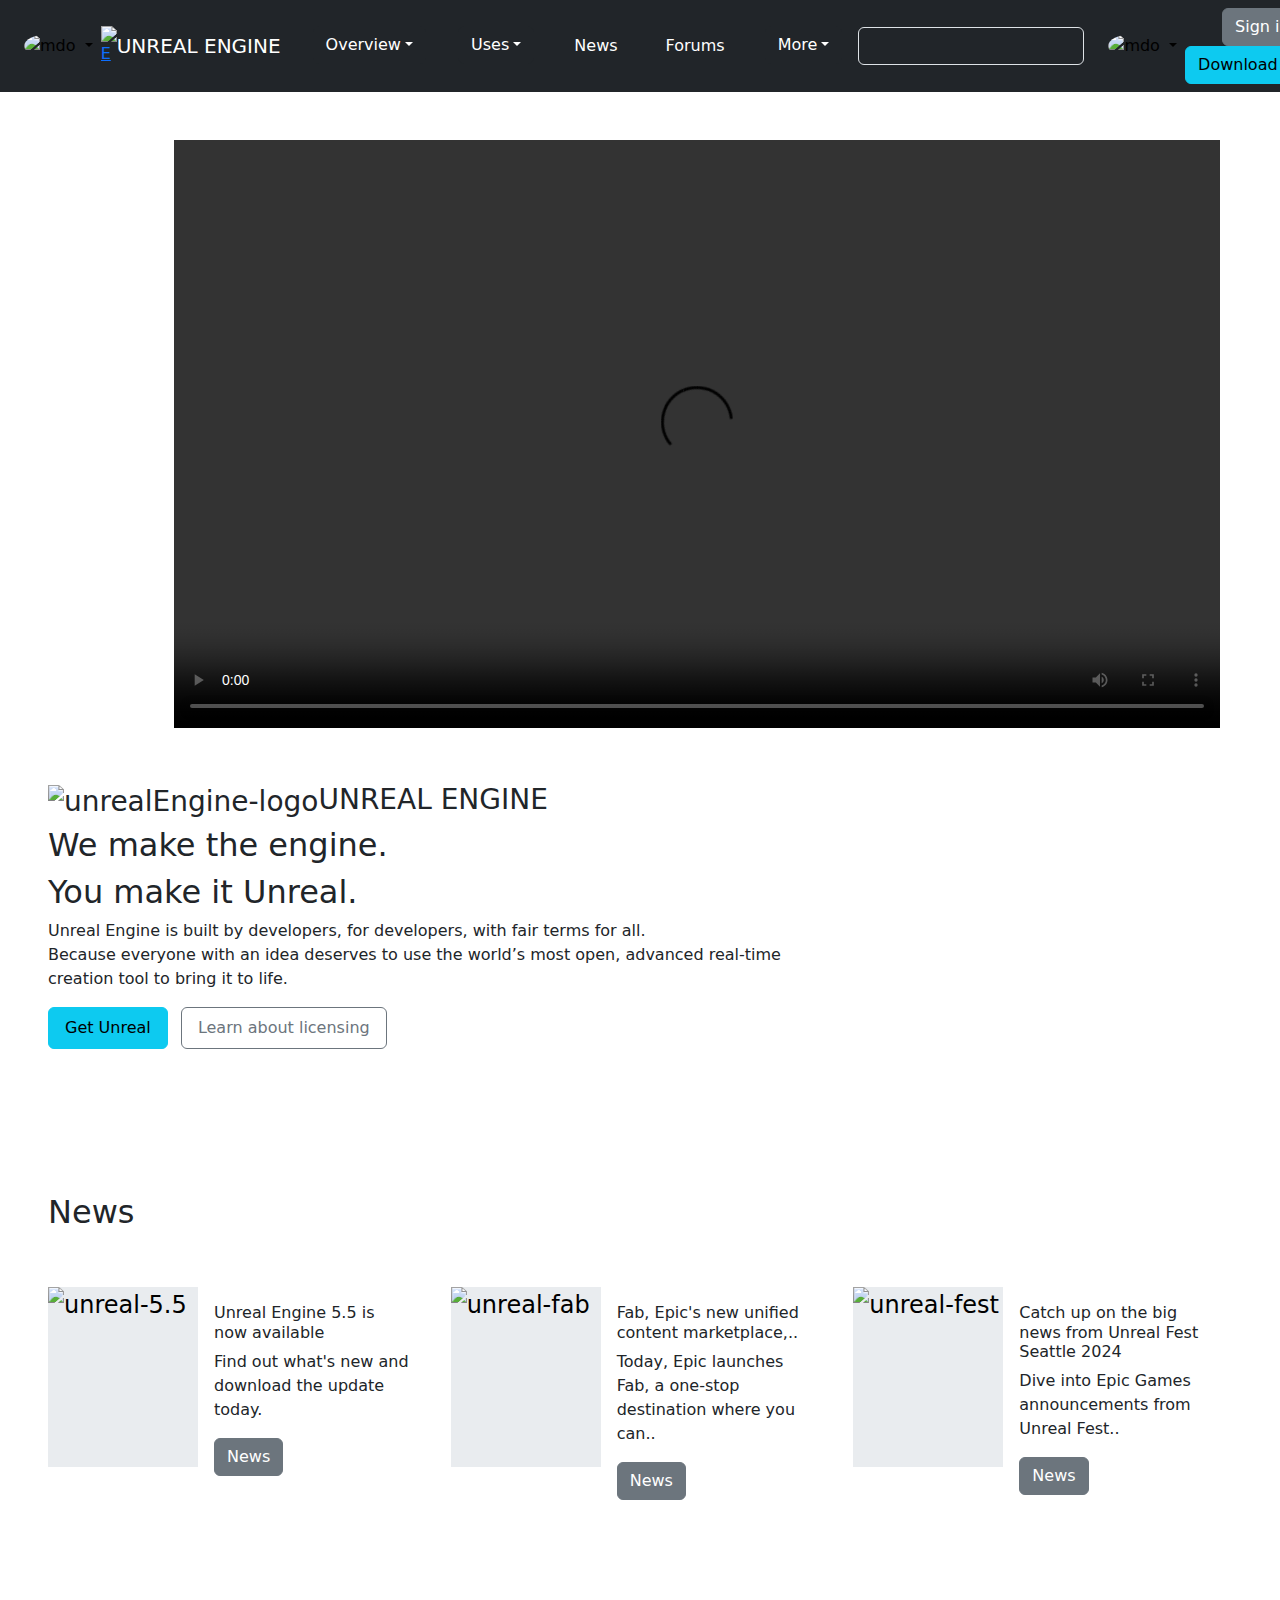
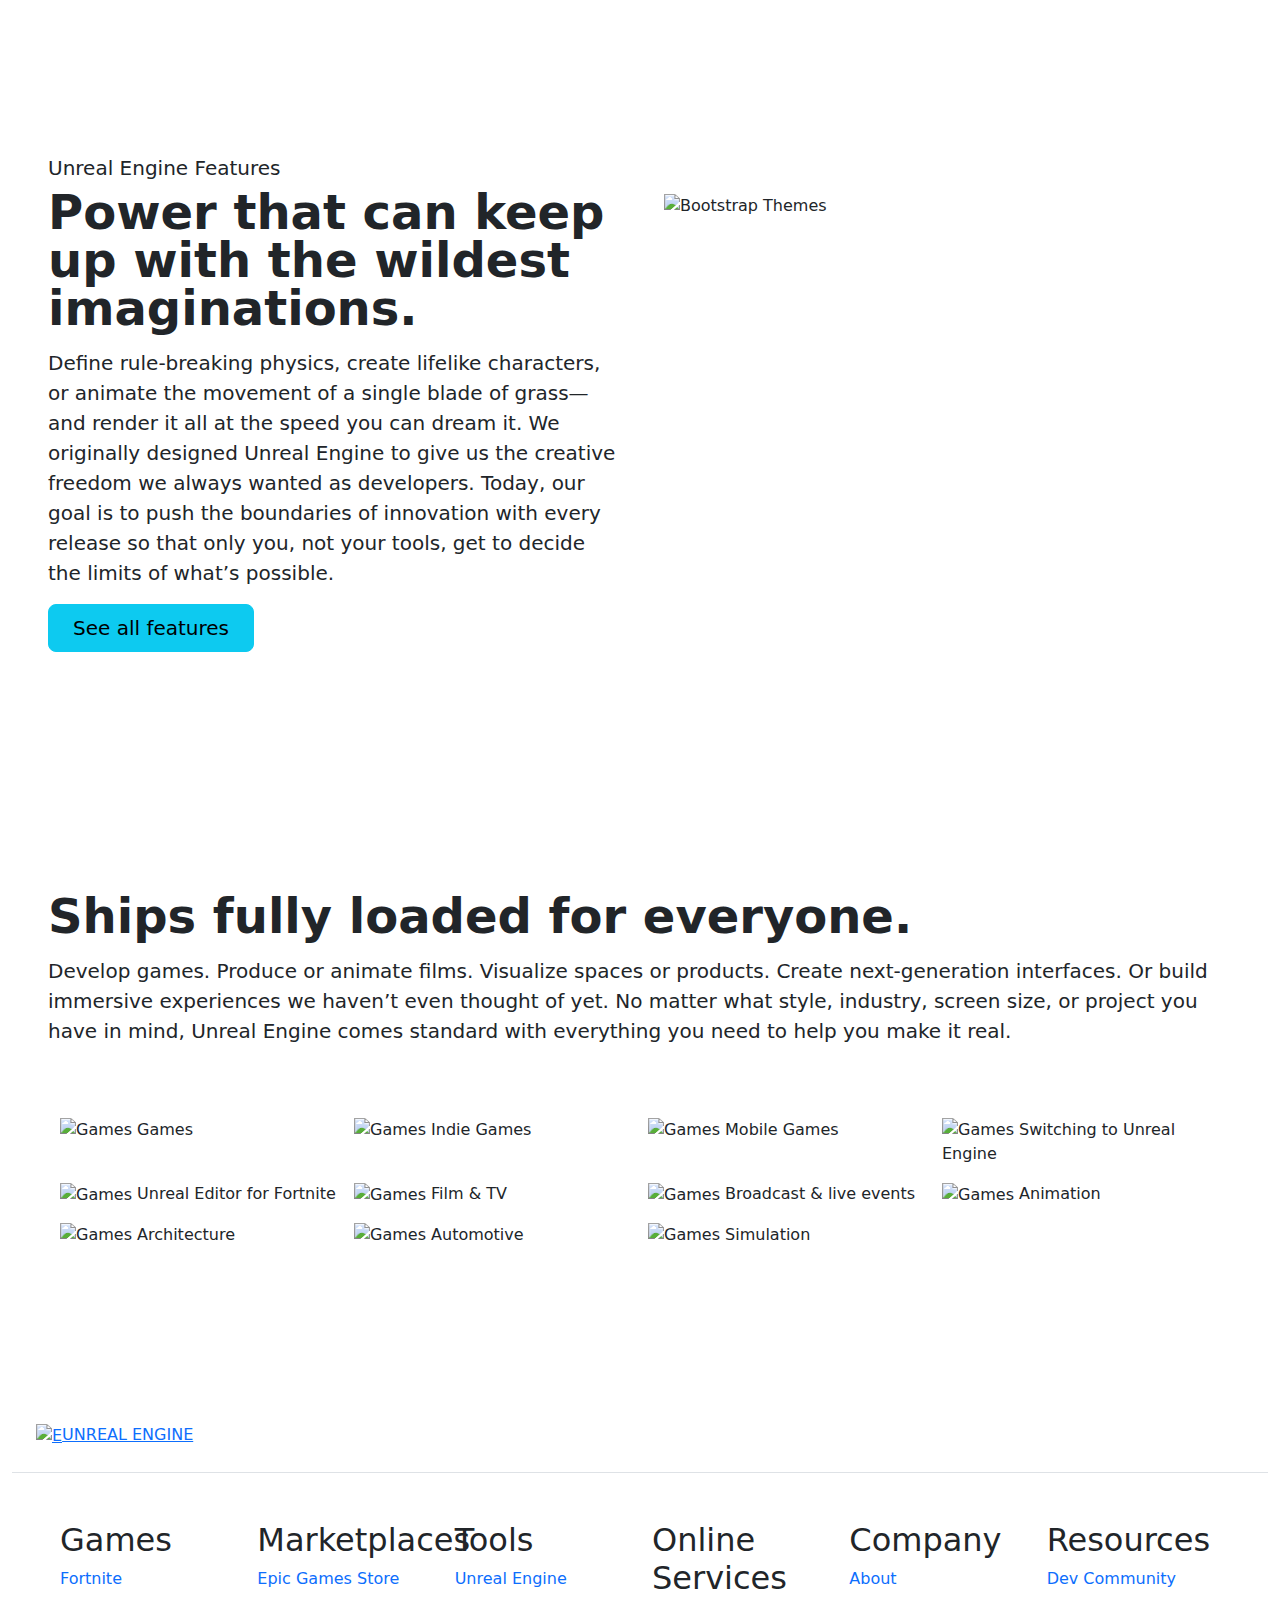
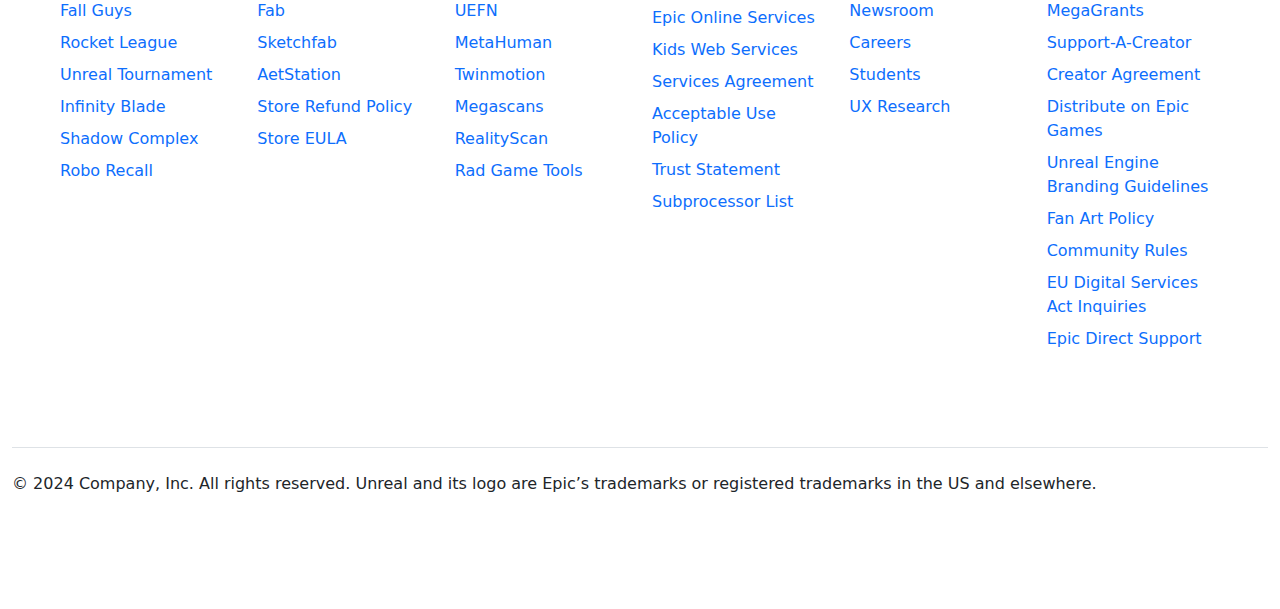
==== index.html @ f854a2a4 "height changed to 225." ====
<!DOCTYPE html>
<html lang="en">

<head>
    <meta charset="UTF-8">
    <meta name="viewport" content="width=device-width, initial-scale=1.0">
    <title>unrealengine.com</title>
    <link rel="icon" href="img/UNREALE-LOGO.png"/>
    <link href="https://cdn.jsdelivr.net/npm/bootstrap@5.3.3/dist/css/bootstrap.min.css" rel="stylesheet"
        integrity="sha384-QWTKZyjpPEjISv5WaRU9OFeRpok6YctnYmDr5pNlyT2bRjXh0JMhjY6hW+ALEwIH" crossorigin="anonymous">
    <script src="https://cdn.jsdelivr.net/npm/bootstrap@5.3.3/dist/js/bootstrap.bundle.min.js"
        integrity="sha384-YvpcrYf0tY3lHB60NNkmXc5s9fDVZLESaAA55NDzOxhy9GkcIdslK1eN7N6jIeHz"
        crossorigin="anonymous"></script>
    <link rel="stylesheet" href="style.css" />
</head>

<body>
    <!-- --------- Navbar --------- -->


    <nav class="navbar navbar-expand-lg navbar-dark bg-dark">
        <div class="container-fluid nav">

            <div class="dropdown text-end mx-4">
                <a href="#" class="d-block link-body-emphasis text-decoration-none dropdown-toggle"
                    data-bs-toggle="dropdown" aria-expanded="false">
                    <img src="img/EPIC-LOGO.png" alt="mdo" width="35" height="35" class="rounded-circle">
                </a>
                <ul class="dropdown-menu text-small text-bg-dark">
                    <li><a class="dropdown-item text-bg-dark" href="#">Play</a></li>
                    <li><a class="dropdown-item text-bg-dark" href="#">Fortnite</a></li>
                    <li><a class="dropdown-item text-bg-dark" href="#">Rocket League</a></li>
                    <li><a class="dropdown-item text-bg-dark" href="#">Fall Guys</a></li>
                    <li><hr class="dropdown-divider"></li>
                    <li><a class="dropdown-item text-bg-dark" href="#">Discover</a></li>
                    <li><a class="dropdown-item text-bg-dark" href="#">Epic Games Store</a></li>
                    <li><a class="dropdown-item text-bg-dark" href="#">Fab</a></li>
                    <li><a class="dropdown-item text-bg-dark" href="#">SketchFab</a></li>
                    <li><a class="dropdown-item text-bg-dark" href="#">ArtStation</a></li>
                </ul>
            </div>

            <a class="navbar-logo" href="index.html"><img src="img/UNREALE-LOGO.png" alt="E" width="35" height="35"></a>
            <a class="navbar-brand" href="#">UNREAL ENGINE</a>
            <button class="navbar-toggler" type="button" data-bs-toggle="collapse"
                data-bs-target="#navbarNavDarkDropdown" aria-controls="navbarNavDarkDropdown" aria-expanded="false"
                aria-label="Toggle navigation">
                <span class="navbar-toggler-icon"></span>
            </button>
            <div class="collapse navbar-collapse" id="navbarNavDarkDropdown">
                <ul class="navbar-nav">
                    <li class="nav-item dropdown">
                        <button class="btn btn-dark dropdown-toggle mx-3" data-bs-toggle="dropdown"
                            aria-expanded="false">Overview</button>
                        <ul class="dropdown-menu dropdown-menu-dark">
                            <li><a class="dropdown-item" href="#">Unreal Engine</a></li>
                            <li><a class="dropdown-item" href="#">Features</a></li>
                            <li><a class="dropdown-item" href="#">Licensing</a></li>
                            <li><a class="dropdown-item" href="#">FAQ</a></li>
                        </ul>
                    </li>
                    <li class="nav-item dropdown">
                        <button class="btn btn-dark dropdown-toggle mx-3" data-bs-toggle="dropdown"
                            aria-expanded="false">Uses</button>
                        <ul class="dropdown-menu dropdown-menu-dark">
                            <li><a class="dropdown-item" href="#">Switching to Unreal Engine</a></li>
                            <li><a class="dropdown-item" href="#">AAA games</a></li>
                            <li><a class="dropdown-item" href="#">Indie games</a></li>
                            <li><a class="dropdown-item" href="#">Mobile games</a></li>
                            <li><a class="dropdown-item" href="#">Unreal Editor for Fortnite </a></li>
                            <li><a class="dropdown-item" href="#">Film & TV</a></li>
                            <li><a class="dropdown-item" href="#">Broadcast & live events</a></li>
                            <li><a class="dropdown-item" href="#">Animation</a></li>
                            <li><a class="dropdown-item" href="#">Architecture</a></li>
                            <li><a class="dropdown-item" href="#">Automotive</a></li>
                            <li><a class="dropdown-item" href="#">Simulation</a></li>
                        </ul>
                    </li>
                    <li><a href="#" class="nav-link px-2 text-white mx-3">News</a></li>
                    <li><a href="#" class="nav-link px-2 text-white mx-3">Forums</a></li>
                    <li class="nav-item dropdown">
                        <button class="btn btn-dark dropdown-toggle mx-3" data-bs-toggle="dropdown"
                            aria-expanded="false">More</button>
                        <ul class="dropdown-menu dropdown-menu-dark">
                            <li><a class="dropdown-item" href="#">Documentation</a></li>
                            <li><a class="dropdown-item" href="#">Features</a></li>
                            <li><a class="dropdown-item" href="#">Licensing</a></li>
                            <li><a class="dropdown-item" href="#">Marketplace</a></li>
                        </ul>
                    </li>
                </ul>
            </div>

            <form class="col-12 col-lg-auto mb-3 mb-lg-0 me-lg-3" role="search">
                <input type="search" class="form-control form-control-dark text-bg-dark text-white" placeholder="Search"
                    aria-label="Search">
            </form>

            <div class="dropdown text-end mx-2">
                <a href="#" class="d-block link-body-emphasis text-decoration-none dropdown-toggle"
                    data-bs-toggle="dropdown" aria-expanded="false">
                    <img src="img/globle-icon.jpg" alt="mdo" width="35" height="35" class="rounded-circle">
                </a>
                <ul class="dropdown-menu text-small text-bg-dark">
                    <li><a class="dropdown-item text-bg-dark" href="#">English</a></li>
                    <li><a class="dropdown-item text-bg-dark" href="#">Hindi</a></li>
                </ul>
            </div>

            <div class="text-end tx-part">
                <a class="signin" href="sign.html"><button type="button" class="btn btn-secondary mx-1">Sign in</button></a>
                <button type="button" class="btn btn-info mx-3">Download</button>
            </div>
        </div>
    </nav>



    <!-- ----- Hero-Content ----- -->


    <div class="container-fluid my-5 mymain">
        <div class="myvid px-5" style="text-align: right;">
            <video class="object-fit-contain" width="1046" height="588.38" controls autoplay loop>
                <source src="video/unreal.mp4" type="video/mp4">
            </video>
        </div>
        <div class="row hero-txt">
            <div class="col-sm-8 p-5">
                <h3><img src="img/UNREALE-LOGO.png" alt="unrealEngine-logo" width="35" height="35">UNREAL ENGINE</h3>
                <h2>We make the engine.</h2>
                <h2 class="h2-last">You make it Unreal.</h2>
                <span><p>Unreal Engine is built by developers, for developers, with fair terms for all. <br>
                  Because everyone with an idea deserves to use the world’s most open, advanced real-time creation tool to bring it to life.</p></span> 
                <button class="btn btn-info me-2 p-2 px-3">Get Unreal</button>
                <button class="btn btn-outline-secondary p-2 px-3">Learn about licensing</button>
            </div>
            <div class="col-sm-4"></div>
        </div>
    </div>

    <!-- ------ content-1 ------ -->

    <div class="container-fluid p-5 my-5 content-1" id="hanging-icons">
        <h2>News</h2>
        <div class="row g-4 py-5 row-cols-1 row-cols-lg-3">
          <div class="col d-flex align-items-start">
            <div class="icon-square text-body-emphasis bg-body-secondary d-inline-flex align-items-center justify-content-center fs-4 flex-shrink-0 news-img-1">
              <img src="img/unreal-5-5.jpeg" alt="unreal-5.5" width="150" height="180"/>
            </div>
            <div class="news-info-1 p-3">
              <h3 class="fs-6">Unreal Engine 5.5 is now available</h3>
              <p>Find out what's new and download the update today.</p>
              <a href="#" class="btn btn-secondary">News</a>
            </div>
          </div>
          <div class="col d-flex align-items-start">
            <div class="icon-square text-body-emphasis bg-body-secondary d-inline-flex align-items-center justify-content-center fs-4 flex-shrink-0 news-img-2">
                <img src="img/unreal-fab.webp" alt="unreal-fab" width="150" height="180"/>
            </div>
            <div class="news-info-2 p-3">
              <h3 class="fs-6">Fab, Epic's new unified content marketplace,..</h3>
              <p>Today, Epic launches Fab, a one-stop destination where you can..</p>
              <a href="#" class="btn btn-secondary">News</a>
            </div>
          </div>
          <div class="col d-flex align-items-start">
            <div class="icon-square text-body-emphasis bg-body-secondary d-inline-flex align-items-center justify-content-center fs-4 flex-shrink-0 news-img-3">
                <img src="img/Unreal_Fest-1.jpg" alt="unreal-fest" width="150" height="180"/>
            </div>
            <div class="news-info-3 p-3">
              <h3 class="fs-6">Catch up on the big news from Unreal Fest Seattle 2024</h3>
              <p>Dive into Epic Games announcements from Unreal Fest..</p>
              <a href="#" class="btn btn-secondary">News</a>
            </div>
          </div>
        </div>
    </div>

    <!-- Content-2 -->

    <div class="container-fluid col-xxl-12 p-5 my-5 content-2">
        <div class="row flex-lg-row-reverse align-items-center g-5 py-5">
          <div class="col-10 col-sm-8 col-lg-6">
            <img src="img/cyberpunk-street-environment.webp" class="d-block mx-lg-auto " alt="Bootstrap Themes" width="745" height="420">
          </div>
          <div class="col-lg-6 C2-info">
            <h5>Unreal Engine Features</h5>
            <h1 class="display-5 fw-bold lh-1 mb-3">Power that can keep up with the wildest imaginations.</h1>
            <p class="lead">Define rule-breaking physics, create lifelike characters, or animate the movement of a single blade of grass—and render it all at the speed you can dream it. We originally designed Unreal Engine to give us the creative freedom we always wanted as developers. Today, our goal is to push the boundaries of innovation with every release so that only you, not your tools, get to decide the limits of what’s possible.</p>
            <div class="d-grid gap-2 d-md-flex justify-content-md-start">
              <button type="button" class="btn btn-info btn-lg px-4 me-md-2">See all features</button>
            </div>
          </div>
        </div>
    </div>

    <!-- Content-3 -->

    <div class="container-fluid col-xxl-12 p-5 my-5 content-3">
        <div class="row flex-lg-row-reverse align-items-center g-5 py-5">
          <div class="col-lg-12">
            <h1 class="display-5 fw-bold lh-1 mb-3">Ships fully loaded for everyone.</h1>
            <p class="lead">Develop games. Produce or animate films. Visualize spaces or products. Create next-generation interfaces. Or build immersive experiences we haven’t even thought of yet. No matter what style, industry, screen size, or project you have in mind, Unreal Engine comes standard with everything you need to help you make it real. </p>
          </div>
        </div>

        <!-- IMAGE CONTENT -->

        <div class="album py-2">
            <div class="container-fluid">
                <div class="row row-cols-1 row-cols-sm-2 row-cols-md-4 g-3">
                    <div class="col">
                        <div class="card-1">
                          <img src="img/Games.webp" alt="Games" height="225" width="100%" >
                          <title>Placeholder</title><rect width="100%" height="100%" fill="#55595c"></rect><text x="50%" y="50%" fill="#eceeef" dy=".3em">Games</text>
                        </div>
                      </div>
                      
                      <div class="col">
                        <div class="card-2">
                          <img src="img/Indie games.webp" alt="Games" height="225" width="100%" >
                          <title>Placeholder</title><rect width="100%" height="100%" fill="#55595c"></rect><text x="50%" y="50%" fill="#eceeef" dy=".3em">Indie Games</text>
                        </div>
                      </div>
          
                      <div class="col">
                        <div class="card-3">
                          <img src="img/Mobile games.webp" alt="Games" height="225" width="100%" >
                          <title>Placeholder</title><rect width="100%" height="100%" fill="#55595c"></rect><text x="50%" y="50%" fill="#eceeef" dy=".3em">Mobile Games</text>
                        </div>
                      </div>
              
                      <div class="col">
                        <div class="card-4">
                          <img src="img/Switching to Unreal Engine.webp" alt="Games" height="225" width="100%" >
                          <title>Placeholder</title><rect width="100%" height="100%" fill="#55595c"></rect><text x="50%" y="50%" fill="#eceeef" dy=".3em">Switching to Unreal Engine</text>
                        </div>
                      </div>
          
                      <div class="col">
                        <div class="card-5">
                          <img src="img/Unreal Editor for Fortnite.webp" alt="Games" height="225" width="100%" >
                          <title>Placeholder</title><rect width="100%" height="100%" fill="#55595c"></rect><text x="50%" y="50%" fill="#eceeef" dy=".3em">Unreal Editor for Fortnite</text>
                        </div>
                      </div>
          
                      <div class="col">
                        <div class="card-6">
                          <img src="img/Film & TV.webp" alt="Games" height="225" width="100%" >
                          <title>Placeholder</title><rect width="100%" height="100%" fill="#55595c"></rect><text x="50%" y="50%" fill="#eceeef" dy=".3em">Film & TV</text>
                        </div>
                      </div>
              
                      <div class="col">
                        <div class="card-7">
                          <img src="img/Broadcast & live events.webp" alt="Games" height="225" width="100%" >
                          <title>Placeholder</title><rect width="100%" height="100%" fill="#55595c"></rect><text x="50%" y="50%" fill="#eceeef" dy=".3em">Broadcast & live events</text>
                        </div>
                      </div>
          
                      <div class="col">
                        <div class="card-8">
                          <img src="img/Animation.webp" alt="Games" height="225" width="100%" >
                          <title>Placeholder</title><rect width="100%" height="100%" fill="#55595c"></rect><text x="50%" y="50%" fill="#eceeef" dy=".3em">Animation</text>
                        </div>
                      </div>
          
                      <div class="col">
                        <div class="card-9">
                          <img src="img/architecture_thumbnail.webp" alt="Games" height="225" width="100%" >
                          <title>Placeholder</title><rect width="100%" height="100%" fill="#55595c"></rect><text x="50%" y="50%" fill="#eceeef" dy=".3em">Architecture</text>
                        </div>
                      </div>
          
                      <div class="col">
                        <div class="card-10">
                          <img src="img/automotive_thumbnail.webp" alt="Games" height="225" width="100%" >
                          <title>Placeholder</title><rect width="100%" height="100%" fill="#55595c"></rect><text x="50%" y="50%" fill="#eceeef" dy=".3em">Automotive</text>
                        </div>
                      </div>
          
                      <div class="col">
                        <div class="card-11">
                          <img src="img/simulation_thumbnail.webp" alt="Games" height="225" width="100%" >
                          <title>Placeholder</title><rect width="100%" height="100%" fill="#55595c"></rect><text x="50%" y="50%" fill="#eceeef" dy=".3em">Simulation</text>
                        </div>
                    </div>
                </div>
            </div>
        </div>
    </div>
    
    <!-- ----- FOOTER ----- -->
    
    <div class="container-fluid mt-5 footer-0">
        <footer class="py-5">
          <div class="d-flex flex-column flex-sm-row justify-content-between p-4 border-bottom">
            <a class="navbar-logo" href="index.html"><img src="img/UNREALE-LOGO.png" alt="E" width="45" height="45">UNREAL ENGINE</a>
          </div>

          <div class="row footer-info p-5">

            <div class="col-6 col-md-2 mb-3">
              <h5 class="fs-2">Games</h5>
              <ul class="nav flex-column">
                <li class="nav-item mb-2"><a href="#" class="nav-link p-0 fs-6">Fortnite</a></li>
                <li class="nav-item mb-2"><a href="#" class="nav-link p-0 fs-6">Fall Guys</a></li>
                <li class="nav-item mb-2"><a href="#" class="nav-link p-0 fs-6">Rocket League</a></li>
                <li class="nav-item mb-2"><a href="#" class="nav-link p-0 fs-6">Unreal Tournament</a></li>
                <li class="nav-item mb-2"><a href="#" class="nav-link p-0 fs-6">Infinity Blade</a></li>
                <li class="nav-item mb-2"><a href="#" class="nav-link p-0 fs-6">Shadow Complex</a></li>
                <li class="nav-item mb-2"><a href="#" class="nav-link p-0 fs-6">Robo Recall</a></li>
              </ul>
            </div>
      
            <div class="col-6 col-md-2 mb-3">
              <h5 class="fs-2">Marketplaces</h5>
              <ul class="nav flex-column">
                <li class="nav-item mb-2"><a href="#" class="nav-link p-0 fs-6">Epic Games Store</a></li>
                <li class="nav-item mb-2"><a href="#" class="nav-link p-0 fs-6">Fab</a></li>
                <li class="nav-item mb-2"><a href="#" class="nav-link p-0 fs-6">Sketchfab</a></li>
                <li class="nav-item mb-2"><a href="#" class="nav-link p-0 fs-6">AetStation</a></li>
                <li class="nav-item mb-2"><a href="#" class="nav-link p-0 fs-6">Store Refund Policy</a></li>
                <li class="nav-item mb-2"><a href="#" class="nav-link p-0 fs-6">Store EULA</a></li>
              </ul>
            </div>
      
            <div class="col-6 col-md-2 mb-3">
              <h5 class="fs-2">Tools</h5>
              <ul class="nav flex-column">
                <li class="nav-item mb-2"><a href="#" class="nav-link p-0 fs-6">Unreal Engine</a></li>
                <li class="nav-item mb-2"><a href="#" class="nav-link p-0 fs-6">UEFN</a></li>
                <li class="nav-item mb-2"><a href="#" class="nav-link p-0 fs-6">MetaHuman</a></li>
                <li class="nav-item mb-2"><a href="#" class="nav-link p-0 fs-6">Twinmotion</a></li>
                <li class="nav-item mb-2"><a href="#" class="nav-link p-0 fs-6">Megascans</a></li>
                <li class="nav-item mb-2"><a href="#" class="nav-link p-0 fs-6">RealityScan</a></li>
                <li class="nav-item mb-2"><a href="#" class="nav-link p-0 fs-6">Rad Game Tools</a></li>
              </ul>
            </div>
      
            <div class="col-6 col-md-2 mb-3">
              <h5 class="fs-2">Online Services</h5>
              <ul class="nav flex-column">
                <li class="nav-item mb-2"><a href="#" class="nav-link p-0 fs-6">Epic Online Services</a></li>
                <li class="nav-item mb-2"><a href="#" class="nav-link p-0 fs-6">Kids Web Services</a></li>
                <li class="nav-item mb-2"><a href="#" class="nav-link p-0 fs-6">Services Agreement</a></li>
                <li class="nav-item mb-2"><a href="#" class="nav-link p-0 fs-6">Acceptable Use Policy</a></li>
                <li class="nav-item mb-2"><a href="#" class="nav-link p-0 fs-6">Trust Statement</a></li>
                <li class="nav-item mb-2"><a href="#" class="nav-link p-0 fs-6">Subprocessor List</a></li>
              </ul>
            </div>
      
            <div class="col-6 col-md-2 mb-3">
              <h5 class="fs-2">Company</h5>
              <ul class="nav flex-column">
                <li class="nav-item mb-2"><a href="#" class="nav-link p-0 fs-6">About</a></li>
                <li class="nav-item mb-2"><a href="#" class="nav-link p-0 fs-6">Newsroom</a></li>
                <li class="nav-item mb-2"><a href="#" class="nav-link p-0 fs-6">Careers</a></li>
                <li class="nav-item mb-2"><a href="#" class="nav-link p-0 fs-6">Students</a></li>
                <li class="nav-item mb-2"><a href="#" class="nav-link p-0 fs-6">UX Research</a></li>
              </ul>
            </div>
      
            <div class="col-6 col-md-2 mb-3">
              <h5 class="fs-2">Resources</h5>
              <ul class="nav flex-column">
                <li class="nav-item mb-2"><a href="#" class="nav-link p-0 fs-6">Dev Community</a></li>
                <li class="nav-item mb-2"><a href="#" class="nav-link p-0 fs-6">MegaGrants</a></li>
                <li class="nav-item mb-2"><a href="#" class="nav-link p-0 fs-6">Support-A-Creator</a></li>
                <li class="nav-item mb-2"><a href="#" class="nav-link p-0 fs-6">Creator Agreement</a></li>
                <li class="nav-item mb-2"><a href="#" class="nav-link p-0 fs-6">Distribute on Epic Games</a></li>
                <li class="nav-item mb-2"><a href="#" class="nav-link p-0 fs-6">Unreal Engine Branding Guidelines</a></li>
                <li class="nav-item mb-2"><a href="#" class="nav-link p-0 fs-6">Fan Art Policy</a></li>
                <li class="nav-item mb-2"><a href="#" class="nav-link p-0 fs-6">Community Rules</a></li>
                <li class="nav-item mb-2"><a href="#" class="nav-link p-0 fs-6">EU Digital Services Act Inquiries</a></li>
                <li class="nav-item mb-2"><a href="#" class="nav-link p-0 fs-6">Epic Direct Support</a></li>
              </ul>
            </div>
          </div>
      
          <div class="d-flex flex-column flex-sm-row justify-content-between py-4 my-4 border-top">
            <p>© 2024 Company, Inc. All rights reserved. Unreal and its logo are Epic’s trademarks or registered trademarks in the US and elsewhere.</p>
            <ul class="list-unstyled d-flex">
              <li class="ms-3"><a class="link-body-emphasis" href="#"><svg class="bi" width="24" height="24"><use xlink:href="#twitter"></use></svg></a></li>
              <li class="ms-3"><a class="link-body-emphasis" href="#"><svg class="bi" width="24" height="24"><use xlink:href="#instagram"></use></svg></a></li>
              <li class="ms-3"><a class="link-body-emphasis" href="#"><svg class="bi" width="24" height="24"><use xlink:href="#facebook"></use></svg></a></li>
            </ul>
          </div>
        </footer>
    </div>

</body>

</html>
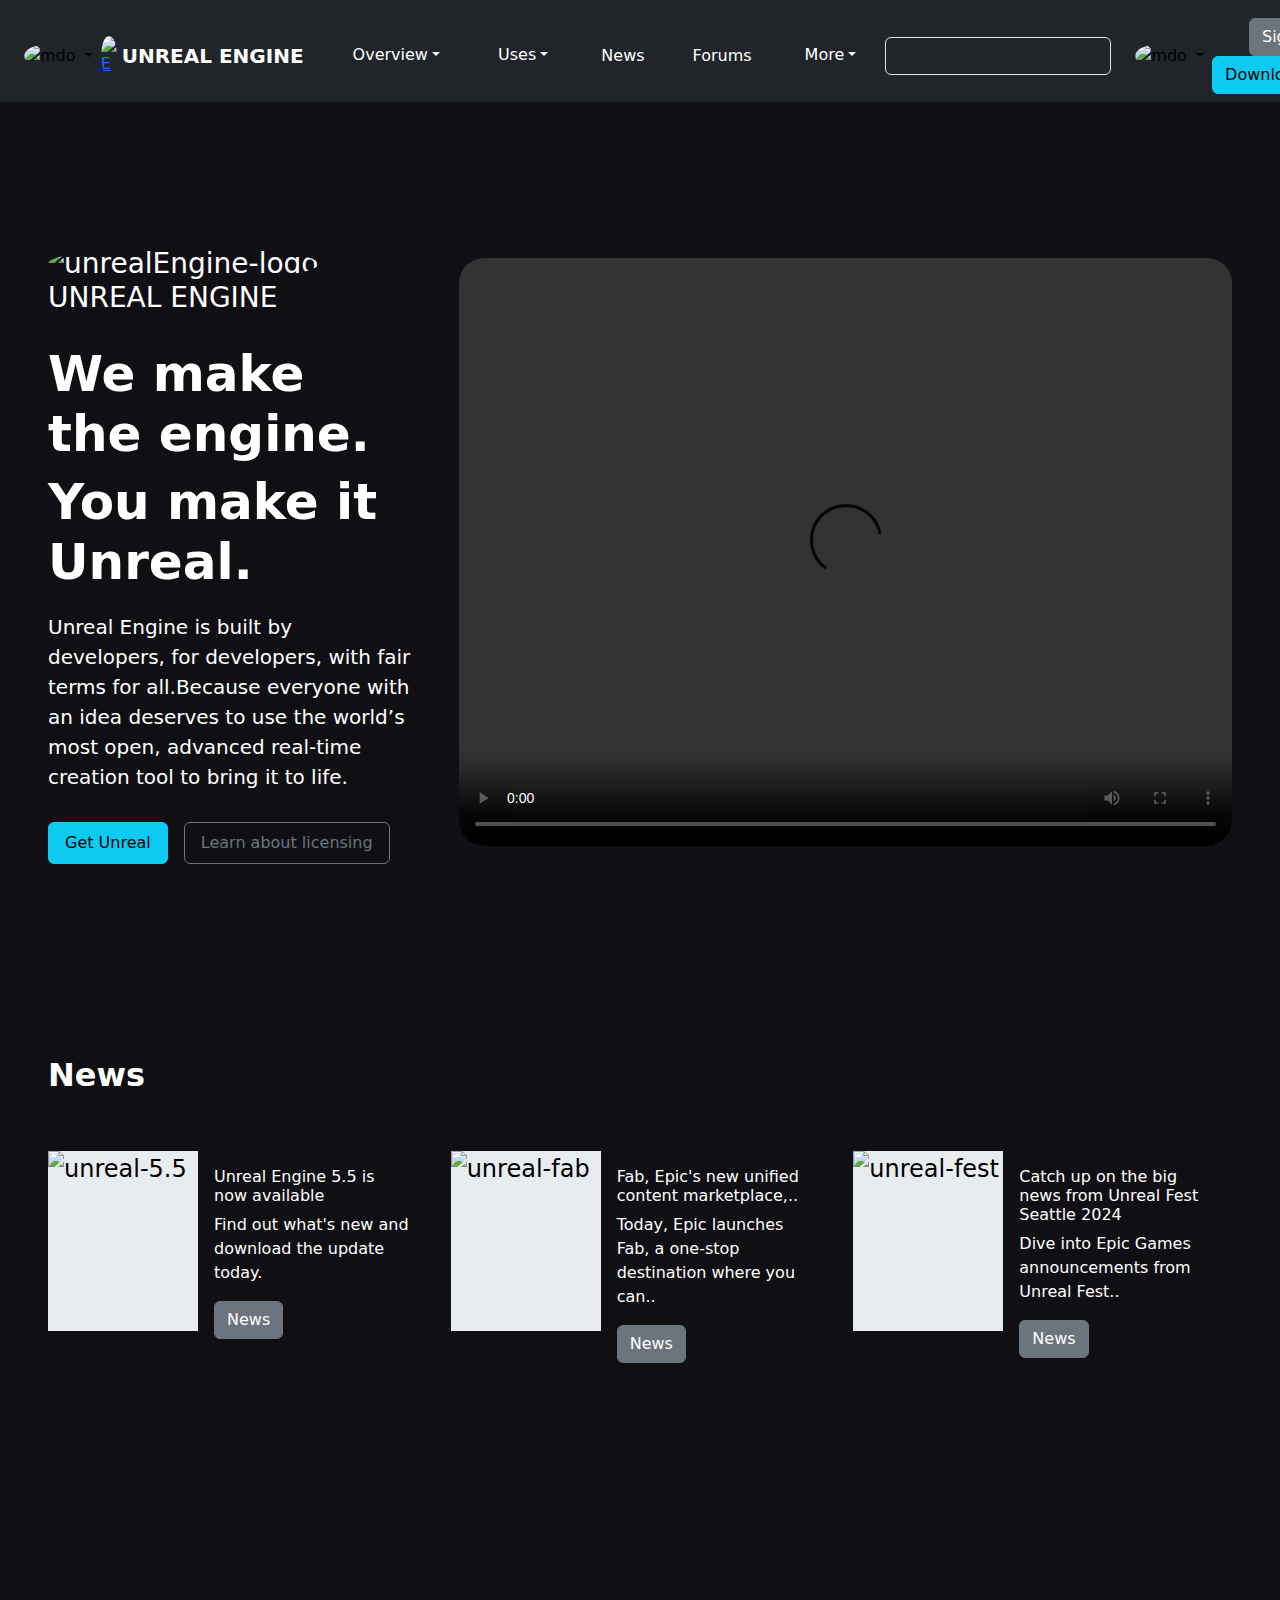
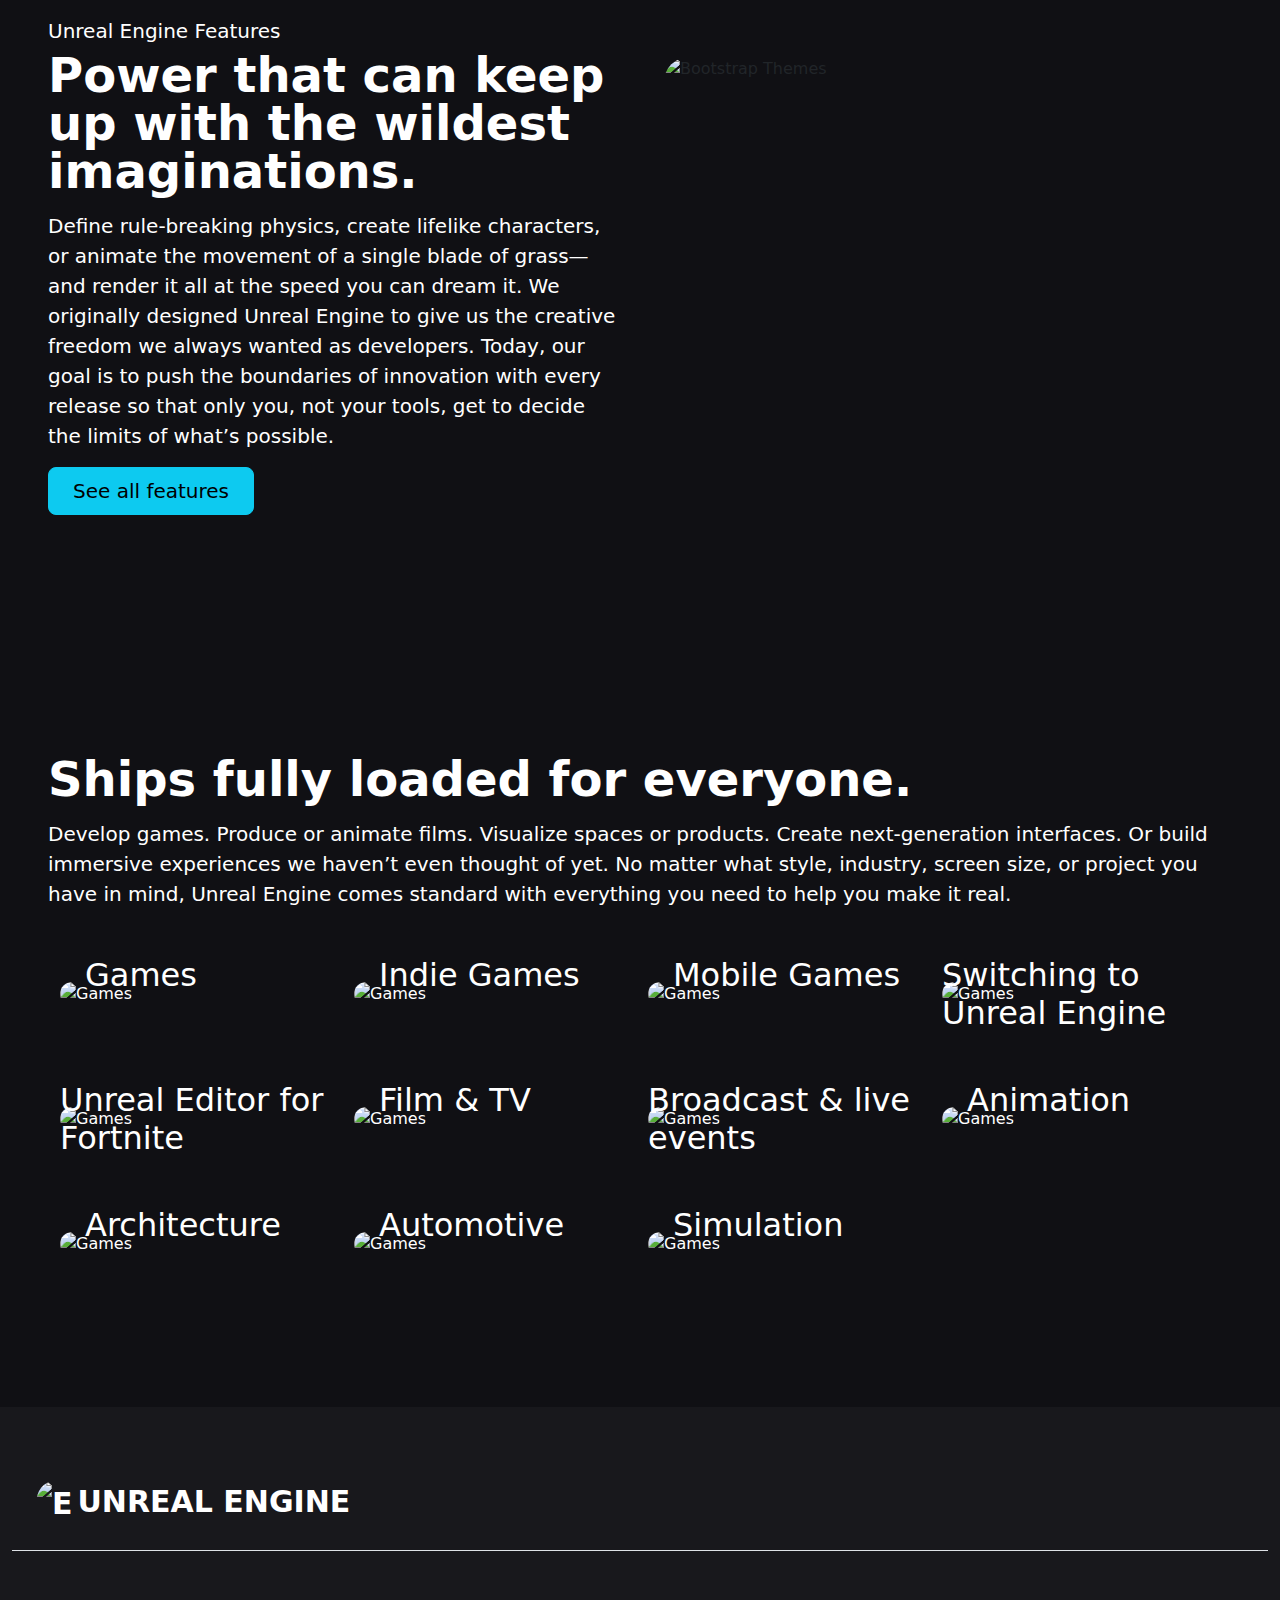
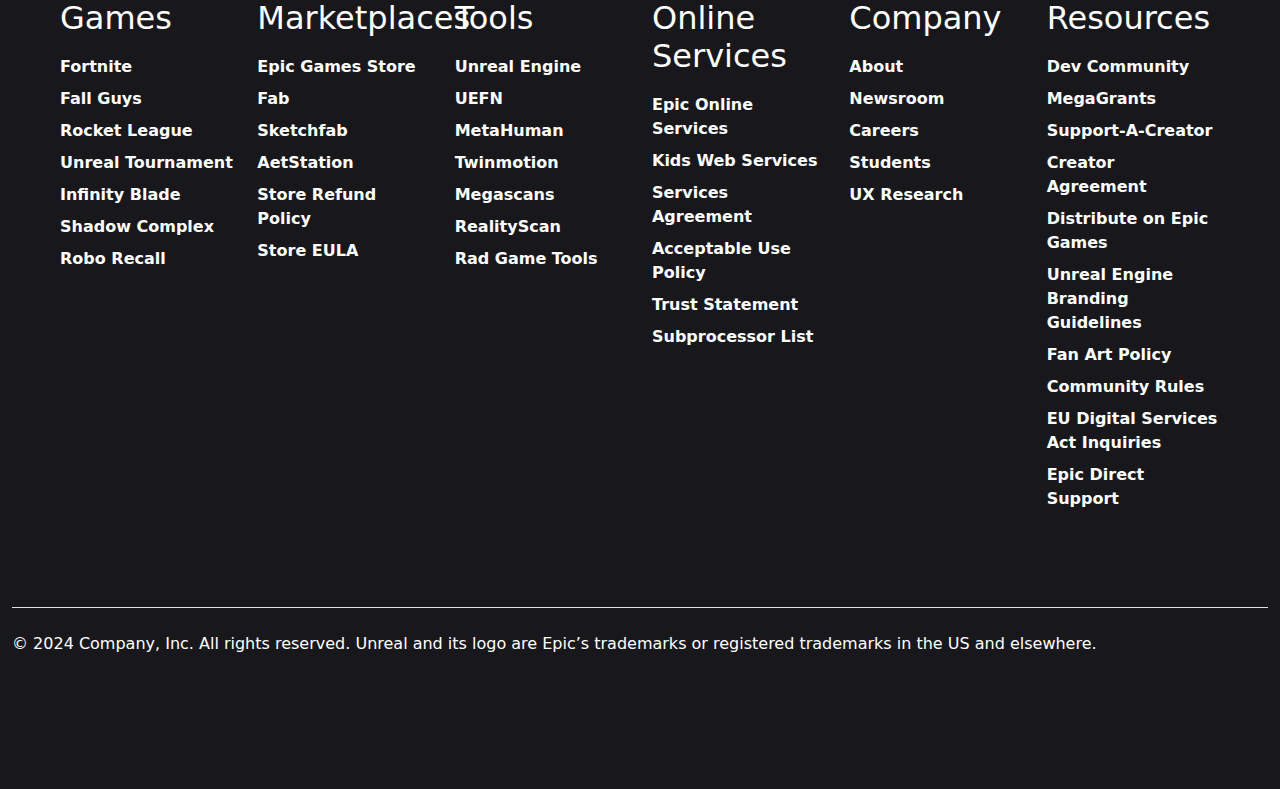
==== commit 1e3784c4: "new changes." ====
--- a/index.html
+++ b/index.html
@@ -107,7 +107,7 @@
                 </ul>
             </div>
 
-            <div class="text-end tx-part">
+            <div class="text-end">
                 <a class="signin" href="sign.html"><button type="button" class="btn btn-secondary mx-1">Sign in</button></a>
                 <button type="button" class="btn btn-info mx-3">Download</button>
             </div>
@@ -118,25 +118,24 @@
 
     <!-- ----- Hero-Content ----- -->
 
-
-    <div class="container-fluid my-5 mymain">
-        <div class="myvid px-5" style="text-align: right;">
-            <video class="object-fit-contain" width="1046" height="588.38" controls autoplay loop>
-                <source src="video/unreal.mp4" type="video/mp4">
-            </video>
-        </div>
-        <div class="row hero-txt">
-            <div class="col-sm-8 p-5">
-                <h3><img src="img/UNREALE-LOGO.png" alt="unrealEngine-logo" width="35" height="35">UNREAL ENGINE</h3>
-                <h2>We make the engine.</h2>
-                <h2 class="h2-last">You make it Unreal.</h2>
-                <span><p>Unreal Engine is built by developers, for developers, with fair terms for all. <br>
-                  Because everyone with an idea deserves to use the world’s most open, advanced real-time creation tool to bring it to life.</p></span> 
-                <button class="btn btn-info me-2 p-2 px-3">Get Unreal</button>
-                <button class="btn btn-outline-secondary p-2 px-3">Learn about licensing</button>
-            </div>
-            <div class="col-sm-4"></div>
-        </div>
+    <div class="container-fluid col-xxl-12 p-5 my-5 mymain">
+      <div class="row flex-lg-row-reverse align-items-center g-5 py-5 myvid">
+        <div class="col-10 col-sm-8 col-lg-8">
+          <video class="object-fit-contain" width="1046" height="588.38" controls autoplay loop>
+            <source src="video/unreal.mp4" type="video/mp4">
+          </video>
+        </div>
+        <div class="col-lg-4 hero-txt">
+          <h3><img src="img/UNREALE-LOGO.png" alt="unrealEngine-logo" width="40" height="40">UNREAL ENGINE</h3>
+          <h2>We make the engine.</h2>
+          <h2 class="h2-last">You make it Unreal.</h2>
+          <span><p>Unreal Engine is built by developers, for developers, with fair terms for all.Because everyone with an idea deserves to use the world’s most open, advanced real-time creation tool to bring it to life.</p></span> 
+          <div class="d-grid gap-2 d-md-flex justify-content-md-start">
+            <button class="btn btn-info me-2 p-2 px-3">Get Unreal</button>
+            <button class="btn btn-outline-secondary p-2 px-3">Learn about licensing</button>
+          </div>
+        </div>
+      </div>
     </div>
 
     <!-- ------ content-1 ------ -->
@@ -180,7 +179,7 @@
     <!-- Content-2 -->
 
     <div class="container-fluid col-xxl-12 p-5 my-5 content-2">
-        <div class="row flex-lg-row-reverse align-items-center g-5 py-5">
+        <div class="row flex-lg-row-reverse align-items-center g-5 py-5 C2-img">
           <div class="col-10 col-sm-8 col-lg-6">
             <img src="img/cyberpunk-street-environment.webp" class="d-block mx-lg-auto " alt="Bootstrap Themes" width="745" height="420">
           </div>
@@ -213,77 +212,87 @@
                     <div class="col">
                         <div class="card-1">
                           <img src="img/Games.webp" alt="Games" height="225" width="100%" >
-                          <title>Placeholder</title><rect width="100%" height="100%" fill="#55595c"></rect><text x="50%" y="50%" fill="#eceeef" dy=".3em">Games</text>
+                          <h2 class="img-title">Games</h2>
                         </div>
                       </div>
                       
                       <div class="col">
                         <div class="card-2">
                           <img src="img/Indie games.webp" alt="Games" height="225" width="100%" >
-                          <title>Placeholder</title><rect width="100%" height="100%" fill="#55595c"></rect><text x="50%" y="50%" fill="#eceeef" dy=".3em">Indie Games</text>
+                          <h2 class="img-title">Indie Games</h2>
+                          <!-- <title>Placeholder</title><rect width="100%" height="100%" fill="#55595c"></rect><text x="50%" y="50%" fill="#eceeef" dy=".3em">Indie Games</text> -->
                         </div>
                       </div>
           
                       <div class="col">
                         <div class="card-3">
                           <img src="img/Mobile games.webp" alt="Games" height="225" width="100%" >
-                          <title>Placeholder</title><rect width="100%" height="100%" fill="#55595c"></rect><text x="50%" y="50%" fill="#eceeef" dy=".3em">Mobile Games</text>
+                          <h2 class="img-title">Mobile Games</h2>
+                          <!-- <title>Placeholder</title><rect width="100%" height="100%" fill="#55595c"></rect><text x="50%" y="50%" fill="#eceeef" dy=".3em">Mobile Games</text> -->
                         </div>
                       </div>
               
                       <div class="col">
                         <div class="card-4">
                           <img src="img/Switching to Unreal Engine.webp" alt="Games" height="225" width="100%" >
-                          <title>Placeholder</title><rect width="100%" height="100%" fill="#55595c"></rect><text x="50%" y="50%" fill="#eceeef" dy=".3em">Switching to Unreal Engine</text>
+                          <h2 class="img-title">Switching to Unreal Engine</h2>
+                          <!-- <title>Placeholder</title><rect width="100%" height="100%" fill="#55595c"></rect><text x="50%" y="50%" fill="#eceeef" dy=".3em">Switching to Unreal Engine</text> -->
                         </div>
                       </div>
           
                       <div class="col">
                         <div class="card-5">
                           <img src="img/Unreal Editor for Fortnite.webp" alt="Games" height="225" width="100%" >
-                          <title>Placeholder</title><rect width="100%" height="100%" fill="#55595c"></rect><text x="50%" y="50%" fill="#eceeef" dy=".3em">Unreal Editor for Fortnite</text>
+                          <h2 class="img-title">Unreal Editor for Fortnite</h2>
+                          <!-- <title>Placeholder</title><rect width="100%" height="100%" fill="#55595c"></rect><text x="50%" y="50%" fill="#eceeef" dy=".3em">Unreal Editor for Fortnite</text> -->
                         </div>
                       </div>
           
                       <div class="col">
                         <div class="card-6">
                           <img src="img/Film & TV.webp" alt="Games" height="225" width="100%" >
-                          <title>Placeholder</title><rect width="100%" height="100%" fill="#55595c"></rect><text x="50%" y="50%" fill="#eceeef" dy=".3em">Film & TV</text>
+                          <h2 class="img-title">Film & TV</h2>
+                          <!-- <title>Placeholder</title><rect width="100%" height="100%" fill="#55595c"></rect><text x="50%" y="50%" fill="#eceeef" dy=".3em">Film & TV</text> -->
                         </div>
                       </div>
               
                       <div class="col">
                         <div class="card-7">
                           <img src="img/Broadcast & live events.webp" alt="Games" height="225" width="100%" >
-                          <title>Placeholder</title><rect width="100%" height="100%" fill="#55595c"></rect><text x="50%" y="50%" fill="#eceeef" dy=".3em">Broadcast & live events</text>
+                          <h2 class="img-title">Broadcast & live events</h2>
+                          <!-- <title>Placeholder</title><rect width="100%" height="100%" fill="#55595c"></rect><text x="50%" y="50%" fill="#eceeef" dy=".3em">Broadcast & live events</text> -->
                         </div>
                       </div>
           
                       <div class="col">
                         <div class="card-8">
                           <img src="img/Animation.webp" alt="Games" height="225" width="100%" >
-                          <title>Placeholder</title><rect width="100%" height="100%" fill="#55595c"></rect><text x="50%" y="50%" fill="#eceeef" dy=".3em">Animation</text>
+                          <h2 class="img-title">Animation</h2>
+                          <!-- <title>Placeholder</title><rect width="100%" height="100%" fill="#55595c"></rect><text x="50%" y="50%" fill="#eceeef" dy=".3em">Animation</text> -->
                         </div>
                       </div>
           
                       <div class="col">
                         <div class="card-9">
                           <img src="img/architecture_thumbnail.webp" alt="Games" height="225" width="100%" >
-                          <title>Placeholder</title><rect width="100%" height="100%" fill="#55595c"></rect><text x="50%" y="50%" fill="#eceeef" dy=".3em">Architecture</text>
+                          <h2 class="img-title">Architecture</h2>
+                          <!-- <title>Placeholder</title><rect width="100%" height="100%" fill="#55595c"></rect><text x="50%" y="50%" fill="#eceeef" dy=".3em">Architecture</text> -->
                         </div>
                       </div>
           
                       <div class="col">
                         <div class="card-10">
                           <img src="img/automotive_thumbnail.webp" alt="Games" height="225" width="100%" >
-                          <title>Placeholder</title><rect width="100%" height="100%" fill="#55595c"></rect><text x="50%" y="50%" fill="#eceeef" dy=".3em">Automotive</text>
+                          <h2 class="img-title">Automotive</h2>
+                          <!-- <title>Placeholder</title><rect width="100%" height="100%" fill="#55595c"></rect><text x="50%" y="50%" fill="#eceeef" dy=".3em">Automotive</text> -->
                         </div>
                       </div>
           
                       <div class="col">
                         <div class="card-11">
                           <img src="img/simulation_thumbnail.webp" alt="Games" height="225" width="100%" >
-                          <title>Placeholder</title><rect width="100%" height="100%" fill="#55595c"></rect><text x="50%" y="50%" fill="#eceeef" dy=".3em">Simulation</text>
+                          <h2 class="img-title">Simulation</h2>
+                          <!-- <title>Placeholder</title><rect width="100%" height="100%" fill="#55595c"></rect><text x="50%" y="50%" fill="#eceeef" dy=".3em">Simulation</text> -->
                         </div>
                     </div>
                 </div>
--- a/style.css
+++ b/style.css
@@ -0,0 +1,179 @@
+body{
+    background-color: #101014;
+}
+
+            
+/* Navbar */
+
+.nav{
+    padding-top: 10px;
+}
+
+.navbar-logo img{
+    border-radius: 50%;
+    margin-right: 5px;
+}
+
+.navbar-brand{
+    font-weight: bolder;
+    margin-right: 20px;
+}
+
+.navbar-collapse{
+    font-style: arial sans-serif;
+    font-size: 16px;
+    font-family: 400;
+}
+
+.navbar-collapse button{
+    font-style: arial sans-serif;
+    font-size: 16px;
+    font-weight: 400;
+}
+
+/* Hero-Content */
+
+.mymain video{
+    border-radius: 25px;
+    max-width: 100%;
+}
+
+.hero-txt{
+    color: white;
+}
+
+.hero-txt h2{
+    font-size: 50px;
+    font-weight: 900;
+    font-style: sans-serif;
+}
+
+.hero-txt p{
+    font-size: 20px;
+    font-style: sans-serif;
+}
+
+.hero-txt img{
+    border-radius: 50%;
+    margin-right: 5px;
+}
+
+.hero-txt h3{
+    font-size: 28px;
+    margin-bottom: 30px;
+}
+
+.hero-txt .h2-last{
+    margin-bottom: 20px;
+}
+
+.hero-txt p{
+    margin-bottom: 30px;
+}
+
+
+/* content-1 */
+
+.content-1{
+    color: white;
+}
+
+.content-1 h2{
+    font-weight: bolder;
+}
+.content-1 h3{
+    color: white;
+}
+
+
+/* content-2 */
+
+.content-2 .C2-info{
+    color: white;
+}
+
+.content-2 .C2-img img{
+    border-radius: 25px;
+    max-width: 100%;
+}
+
+/* content-3 */
+
+.content-3{
+    color: white;
+}
+
+/* IMAGE-CONTENT */
+
+.content-3 img{
+    border-radius: 25px;
+}
+
+.content-3 .card-1 .img-title{
+    position: relative;
+    bottom: 50px;
+    left: 25px;
+}
+.content-3 .card-2 .img-title{
+    position: relative;
+    bottom: 50px;
+    left: 25px;
+}
+.content-3 .card-3 .img-title{
+    position: relative;
+    bottom: 50px;
+    left: 25px;
+}
+.content-3 .card-4 .img-title{
+    position: relative;
+    bottom: 50px;
+    left: 0px;
+}
+.content-3 .card-5 .img-title{
+    position: relative;
+    bottom: 50px;
+    left: 0px;
+}
+.content-3 .card-6 .img-title{
+    position: relative;
+    bottom: 50px;
+    left: 25px;
+}
+.content-3 .card-7 .img-title{
+    position: relative;
+    bottom: 50px;
+    left: 0px;
+}
+.content-3 .card-8 .img-title{
+    position: relative;
+    bottom: 50px;
+    left: 25px;
+}
+.content-3 .card-9 .img-title{
+    position: relative;
+    bottom: 50px;
+    left: 25px;
+}
+.content-3 .card-10 .img-title{
+    position: relative;
+    bottom: 50px;
+    left: 25px;
+}
+.content-3 .card-11 .img-title{
+    position: relative;
+    bottom: 50px;
+    left: 25px;
+}
+/* FOOTER */
+
+.footer-0{
+    background-color: #18181c;
+    color: white;
+}
+
+.footer-0 a{
+    text-decoration: none;
+    color: white;
+    font-size: 30px;
+    font-weight: 600;
+}
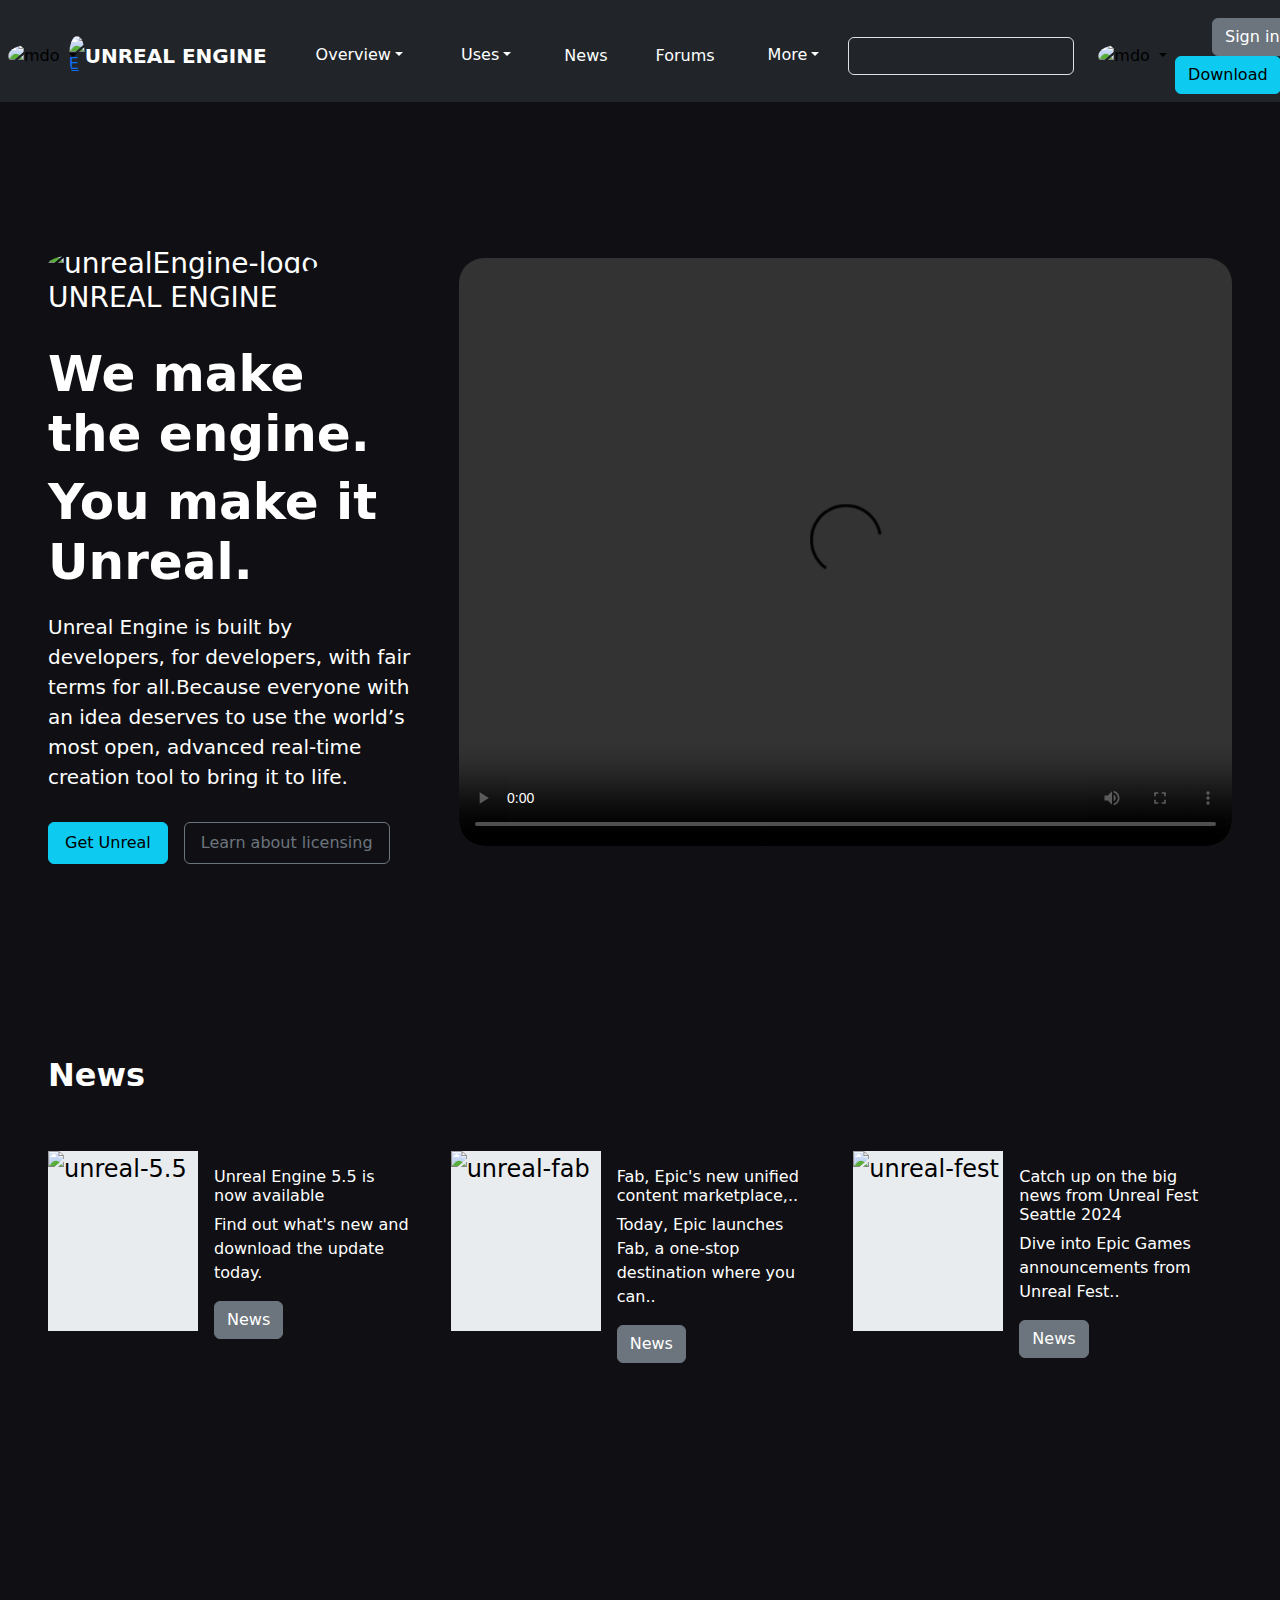
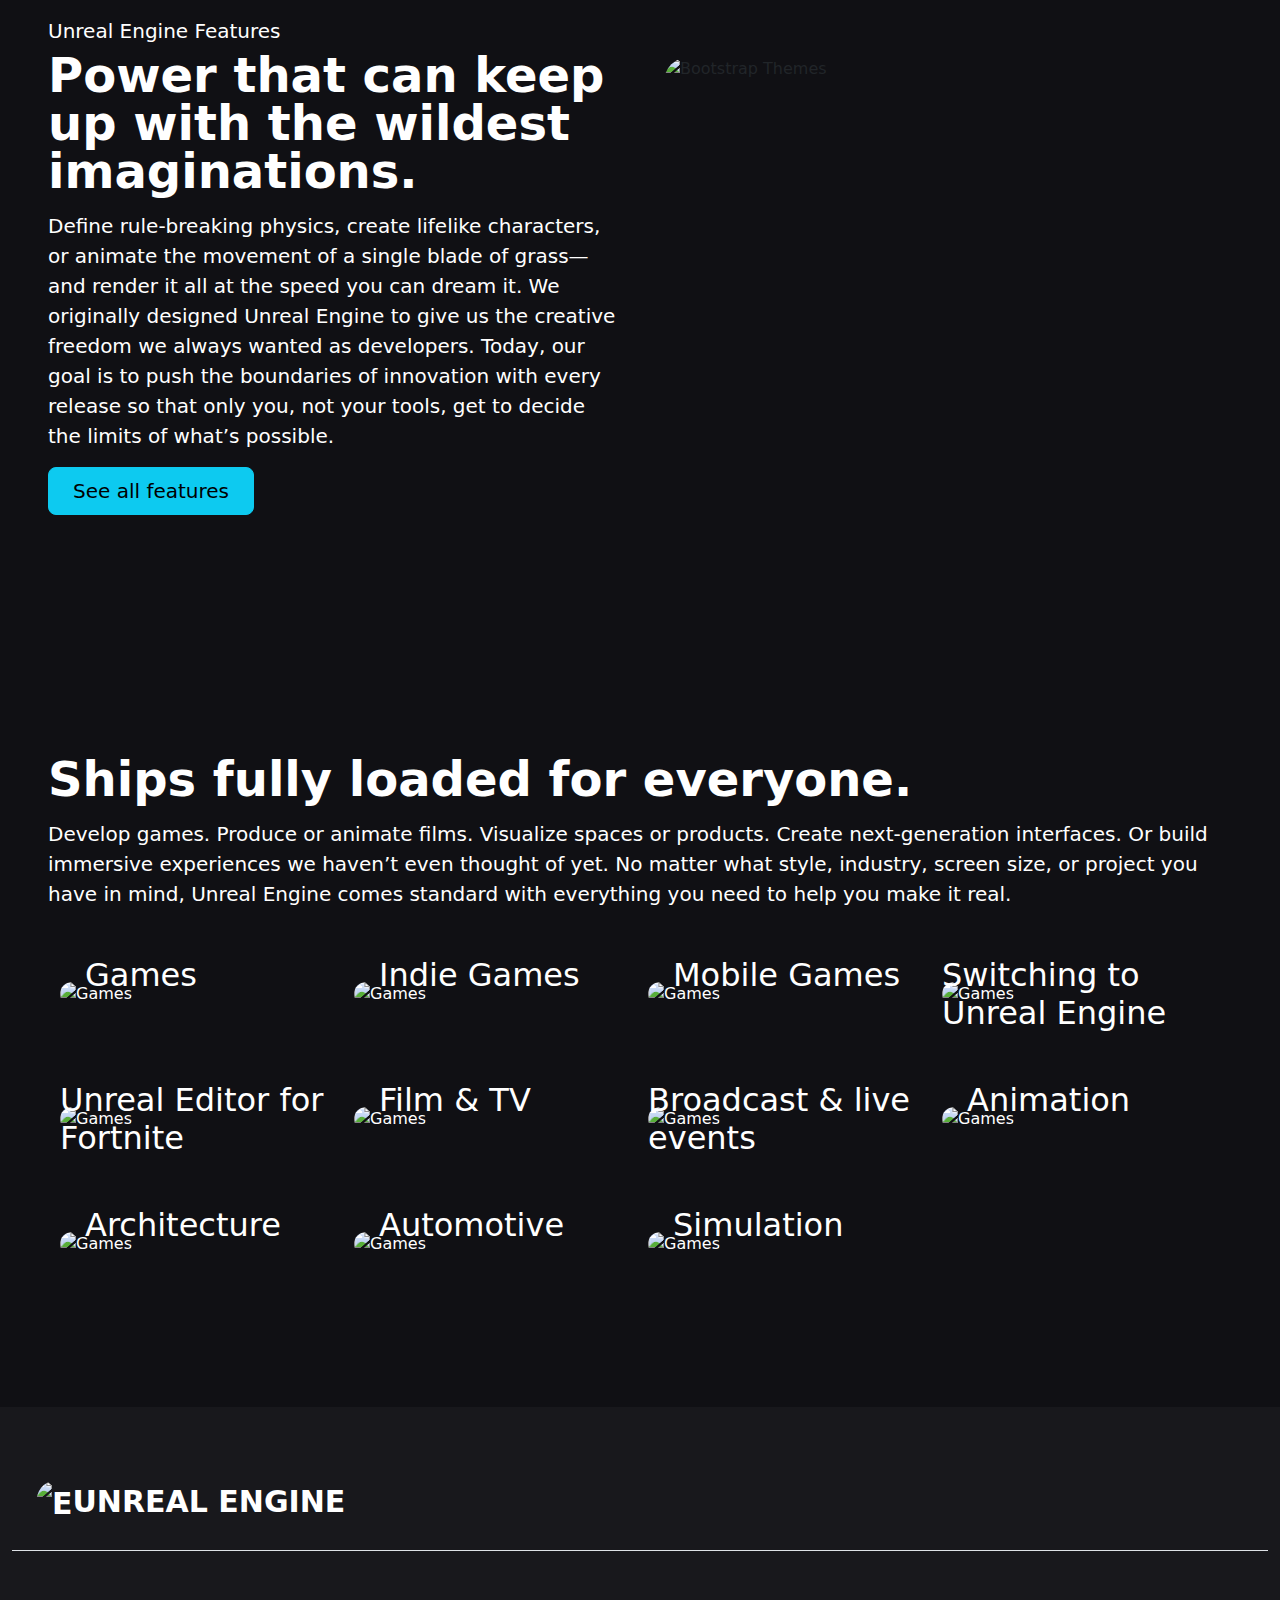
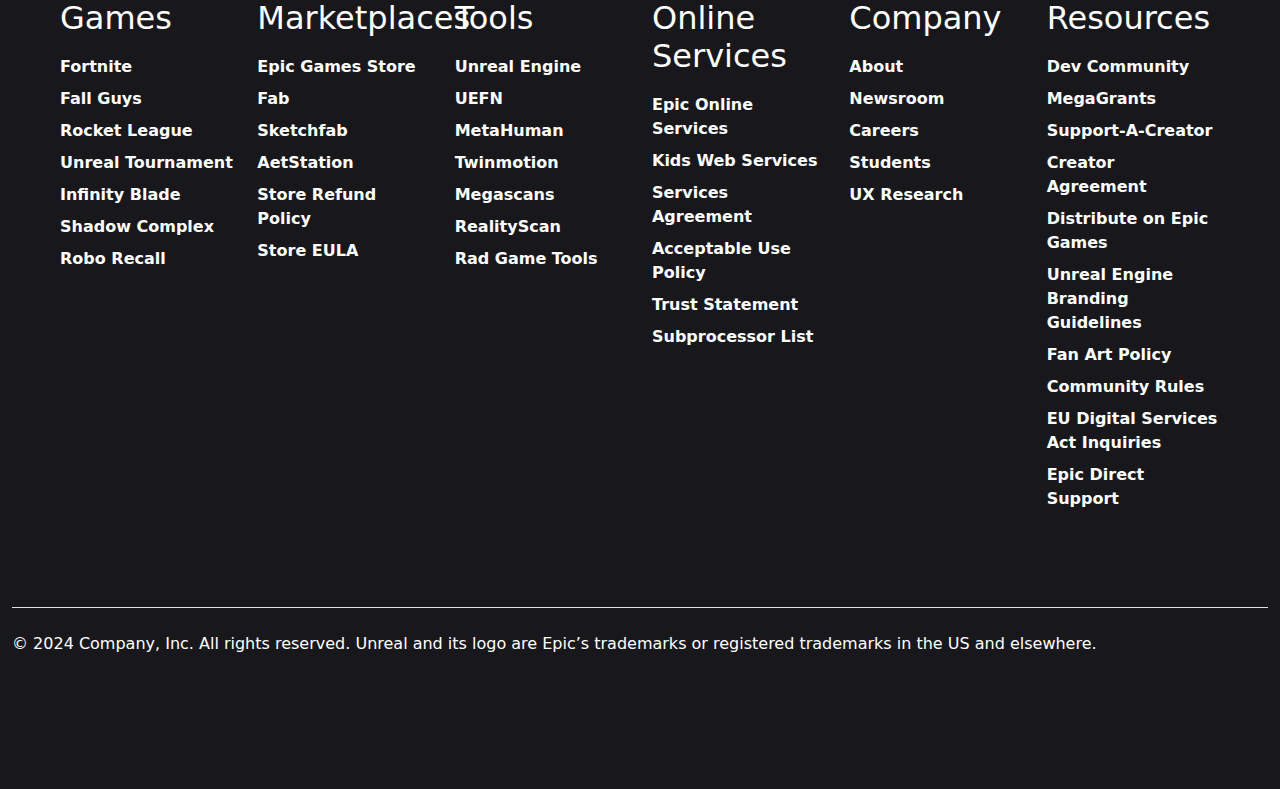
==== commit 55cdb5b9: "add new" ====
--- a/index.html
+++ b/index.html
@@ -21,7 +21,7 @@
     <nav class="navbar navbar-expand-lg navbar-dark bg-dark">
         <div class="container-fluid nav">
 
-            <div class="dropdown text-end mx-4">
+            <div class="dropdown text-end mx-2">
                 <a href="#" class="d-block link-body-emphasis text-decoration-none dropdown-toggle"
                     data-bs-toggle="dropdown" aria-expanded="false">
                     <img src="img/EPIC-LOGO.png" alt="mdo" width="35" height="35" class="rounded-circle">
--- a/style.css
+++ b/style.css
@@ -11,7 +11,7 @@
 
 .navbar-logo img{
     border-radius: 50%;
-    margin-right: 5px;
+    /* margin-right: 5px; */
 }
 
 .navbar-brand{
@@ -177,3 +177,27 @@
     font-size: 30px;
     font-weight: 600;
 }
+
+
+@media screen and (min-device-width: 400px) and (max-device-width: 900px) { 
+    /* Hero-Content */
+    .mymain video{
+        border-radius: 25px;
+        height: 225px;
+        width: 250px;
+        object-fit: fill;
+    }
+
+    /* content-1 */
+    .content-1 img{
+        height: 180px;
+        width: 150px;
+    }
+
+    /* content-2 */
+    .content-2 .C2-img img{
+        border-radius: 25px;
+        height: 225px;
+        width: 250px;
+    }
+}